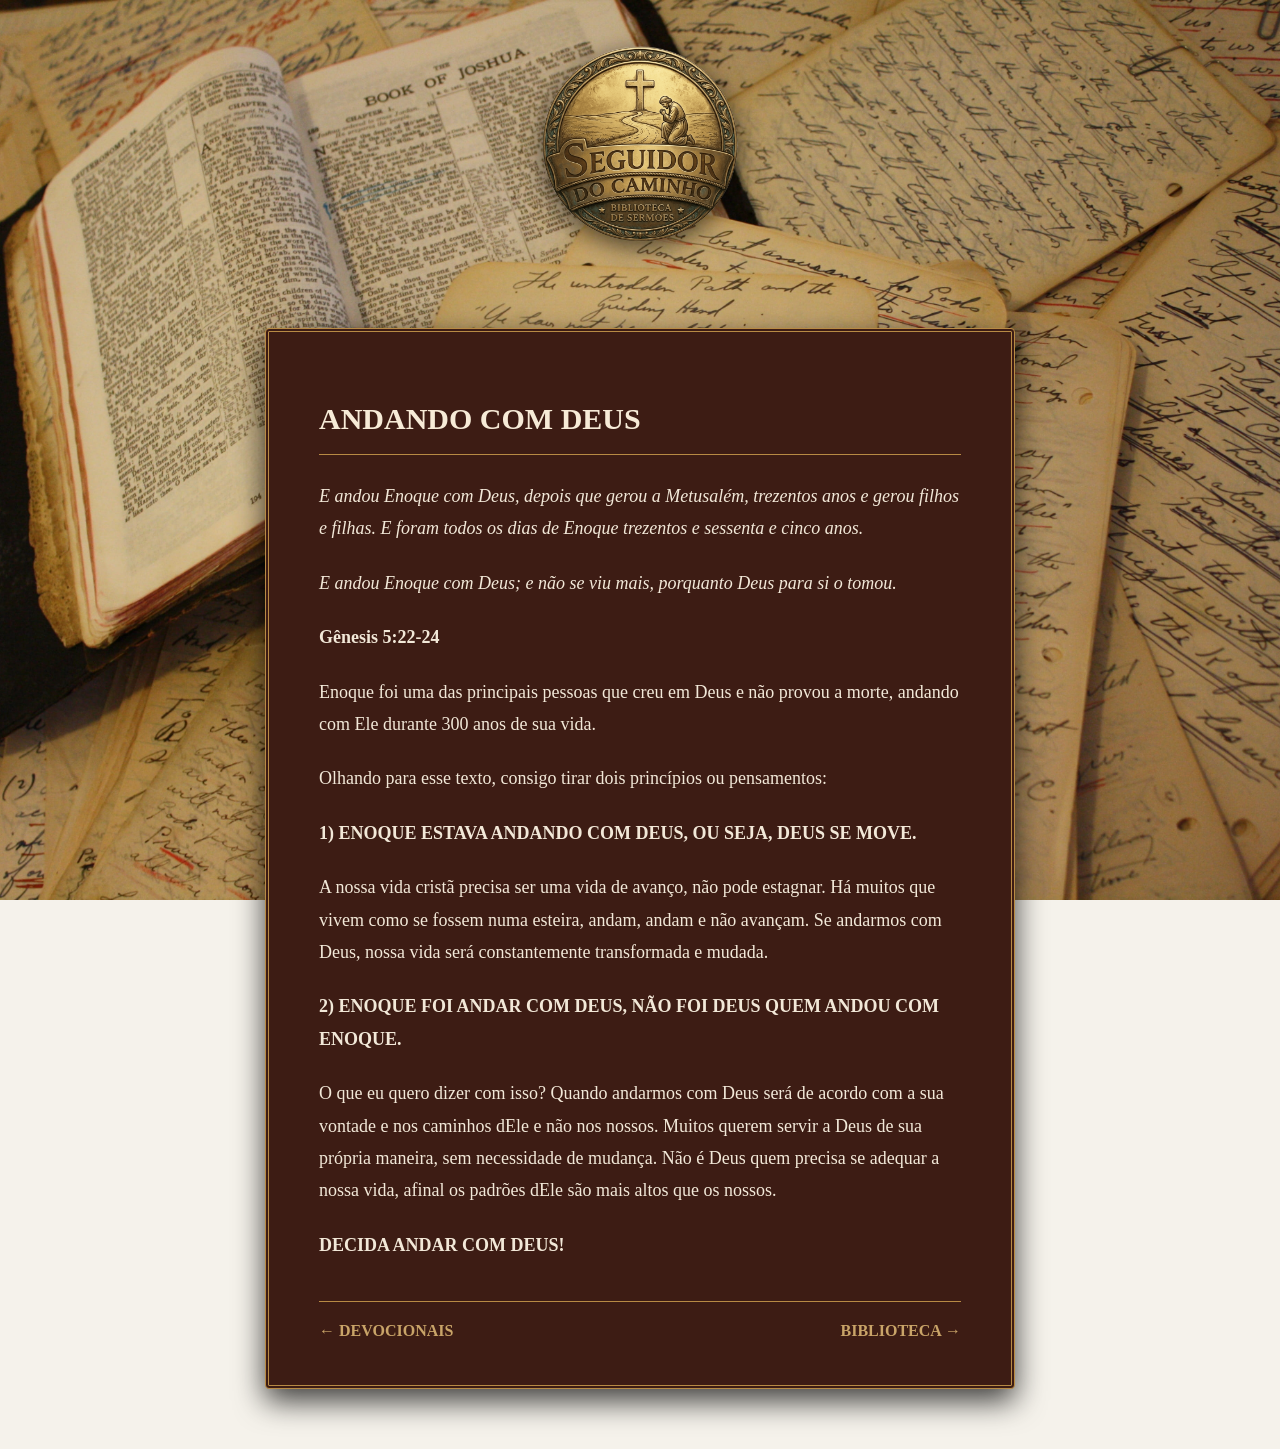
==== devocionais/andando-com-deus.html @ 27e47a00 "Add files via upload" ====
<!DOCTYPE html>
<html lang="pt-BR">

<head>
    <meta charset="UTF-8">

    <meta name="viewport" content="width=device-width, initial-scale=1.0">

    <title>ANDANDO COM DEUS — Seguidor do Caminho</title>

    <link rel="stylesheet" href="../estilo.css">
</head>

<body>

    <header class="cabecalho">
        <div class="cabecalho-conteudo">

            <a href="../index.html">
                <img src="../Logos.jpg" alt="Seguidor do Caminho" class="logo-imagem">
            </a>

        </div>
    </header>


    <main class="sermao">

        <div class="titulo-sermao">

            <h2>ANDANDO COM DEUS</h2>

        </div>


        <p>
            <em>
                E andou Enoque com Deus, depois que gerou a Metusalém,
                trezentos anos e gerou filhos e filhas. E foram todos os
                dias de Enoque trezentos e sessenta e cinco anos.
            </em>
        </p>

        <p>
            <em>
                E andou Enoque com Deus; e não se viu mais, porquanto Deus
                para si o tomou.
            </em>
        </p>

        <p>
            <strong>Gênesis 5:22-24</strong>
        </p>


        <p>
            Enoque foi uma das principais pessoas que creu em Deus e não
            provou a morte, andando com Ele durante 300 anos de sua vida.
        </p>


        <p>
            Olhando para esse texto, consigo tirar dois princípios ou
            pensamentos:
        </p>


        <p>
            <strong>1) ENOQUE ESTAVA ANDANDO COM DEUS, OU SEJA, DEUS SE MOVE.</strong>
        </p>

        <p>
            A nossa vida cristã precisa ser uma vida de avanço, não pode
            estagnar. Há muitos que vivem como se fossem numa esteira,
            andam, andam e não avançam. Se andarmos com Deus, nossa vida
            será constantemente transformada e mudada.
        </p>


        <p>
            <strong>2) ENOQUE FOI ANDAR COM DEUS, NÃO FOI DEUS QUEM ANDOU COM ENOQUE.</strong>
        </p>

        <p>
            O que eu quero dizer com isso? Quando andarmos com Deus será
            de acordo com a sua vontade e nos caminhos dEle e não nos
            nossos. Muitos querem servir a Deus de sua própria maneira,
            sem necessidade de mudança. Não é Deus quem precisa se adequar
            a nossa vida, afinal os padrões dEle são mais altos que os
            nossos.
        </p>


        <p>
            <strong>DECIDA ANDAR COM DEUS!</strong>
        </p>


        <div class="navegacao">

            <a href="index.html">
                ← DEVOCIONAIS
            </a>

            <a href="../index.html">
                BIBLIOTECA →
            </a>

        </div>

    </main>

</body>

</html>
---- estilo.css ----
/* =========================
   CONFIGURAÇÕES GERAIS
   ========================= */

* {
    box-sizing: border-box;
}

body {
    background-color: #f5f2eb;
    background-image: url("8268513-austrian-national-library-4868492.jpg");
    background-size: cover;
    background-position: center;
    background-attachment: fixed;
    color: #f2e8d8;
    font-family: Georgia, serif;
    margin: 0;
}

/* =========================
   CABEÇALHO
   ========================= */

header,
.cabecalho {
    background-color: transparent;
    padding: 35px 20px;
    text-align: center;
}

.cabecalho-conteudo {
    max-width: 900px;
    margin: auto;
}

.logo-imagem {
    display: block;
    max-width: 400px;
    width: 100%;
    height: auto;
    margin: 0 auto;
    filter: drop-shadow(0 6px 12px rgba(0, 0, 0, 0.6));
}

/* =========================
   PÁGINA INICIAL
   ========================= */

main.inicio {
    margin: 30px auto 60px auto;
    padding: 0 15px;
}

.tabela-container {
    max-width: 100%;
    width: 520px;
    margin: 0 auto;
    background-color: #3d1c14;
    border: 5px double #b88a44;
    box-shadow: 0 12px 30px rgba(0, 0, 0, 0.75);
    border-radius: 4px;
    overflow: hidden;
}

.tabela-cabecalho-autor {
    background-color: #6b2d1d;
    color: #f7ebd7;
    text-align: center;
    font-weight: bold;
    font-size: 1.15rem;
    padding: 14px 10px;
    border-bottom: 2px solid #b88a44;
    letter-spacing: 1.5px;
    text-transform: uppercase;
}

.tabela-sermoes {
    width: 100%;
    border-collapse: collapse;
}

.tabela-sermoes tr {
    transition: background-color 0.2s ease;
}

.tabela-sermoes tr:nth-child(odd) {
    background-color: #3b1a13;
}

.tabela-sermoes tr:nth-child(even) {
    background-color: #31150f;
}

.tabela-sermoes tr:hover {
    background-color: #4a2319;
}

.tabela-sermoes td {
    padding: 12px 10px;
    border-bottom: 1px solid #54281c;
    font-size: 0.95rem;
    vertical-align: middle;
}

.col-num {
    width: 12%;
    color: #c9a468;
    text-align: center;
    font-weight: bold;
}

.col-titulo {
    width: 68%;
    text-align: left;
}

.col-link {
    width: 20%;
    text-align: center;
    font-weight: bold;
}

.tabela-sermoes a {
    color: #f2e8d8;
    text-decoration: none;
    transition: color 0.2s ease;
}

.tabela-sermoes a:hover {
    color: #e0b353;
    text-decoration: underline;
}

.col-link a {
    color: #c9a468;
    letter-spacing: 0.5px;
}

.col-link a:hover {
    color: #ffffff;
}

/* =========================
   PÁGINA DO SERMÃO
   ========================= */

main.sermao {
    width: 90%;
    max-width: 750px;
    margin: 40px auto 60px auto;
    padding: 45px 50px;
    box-sizing: border-box;
    background-color: #3d1c14;
    border: 4px double #b88a44;
    box-shadow: 0 12px 30px rgba(0, 0, 0, 0.75);
    border-radius: 4px;
    color: #f2e8d8;
}

.titulo-sermao {
    border-bottom: 1px solid #b88a44;
    padding-bottom: 10px;
    margin-bottom: 25px;
}

main.sermao h2 {
    font-size: 30px;
    margin-bottom: 8px;
    color: #f7ebd7;
}

.autor-sermao {
    color: #c9a468;
    font-size: 17px;
}

main.sermao p {
    font-size: 18px;
    line-height: 1.8;
    margin-bottom: 22px;
    color: #f2e8d8;
}

/* =========================
   NAVEGAÇÃO
   ========================= */

.navegacao {
    border-top: 1px solid #b88a44;
    margin-top: 40px;
    padding-top: 20px;
    display: flex;
    justify-content: space-between;
}

.navegacao a {
    color: #c9a468;
    text-decoration: none;
    font-weight: bold;
}

.navegacao a:hover {
    color: #e0b353;
    text-decoration: underline;
}

/* =========================
   DISPOSITIVOS MÓVEIS
   ========================= */

@media (max-width: 600px) {

    .logo-imagem {
        max-width: 180px;
    }

    main.inicio {
        padding: 0 10px;
    }

    .tabela-sermoes td {
        padding: 10px 6px;
        font-size: 0.88rem;
    }

    main.sermao {
        margin: 20px auto;
        padding: 25px 20px;
    }

    main.sermao h2 {
        font-size: 24px;
    }

    main.sermao p {
        font-size: 16px;
    }
}
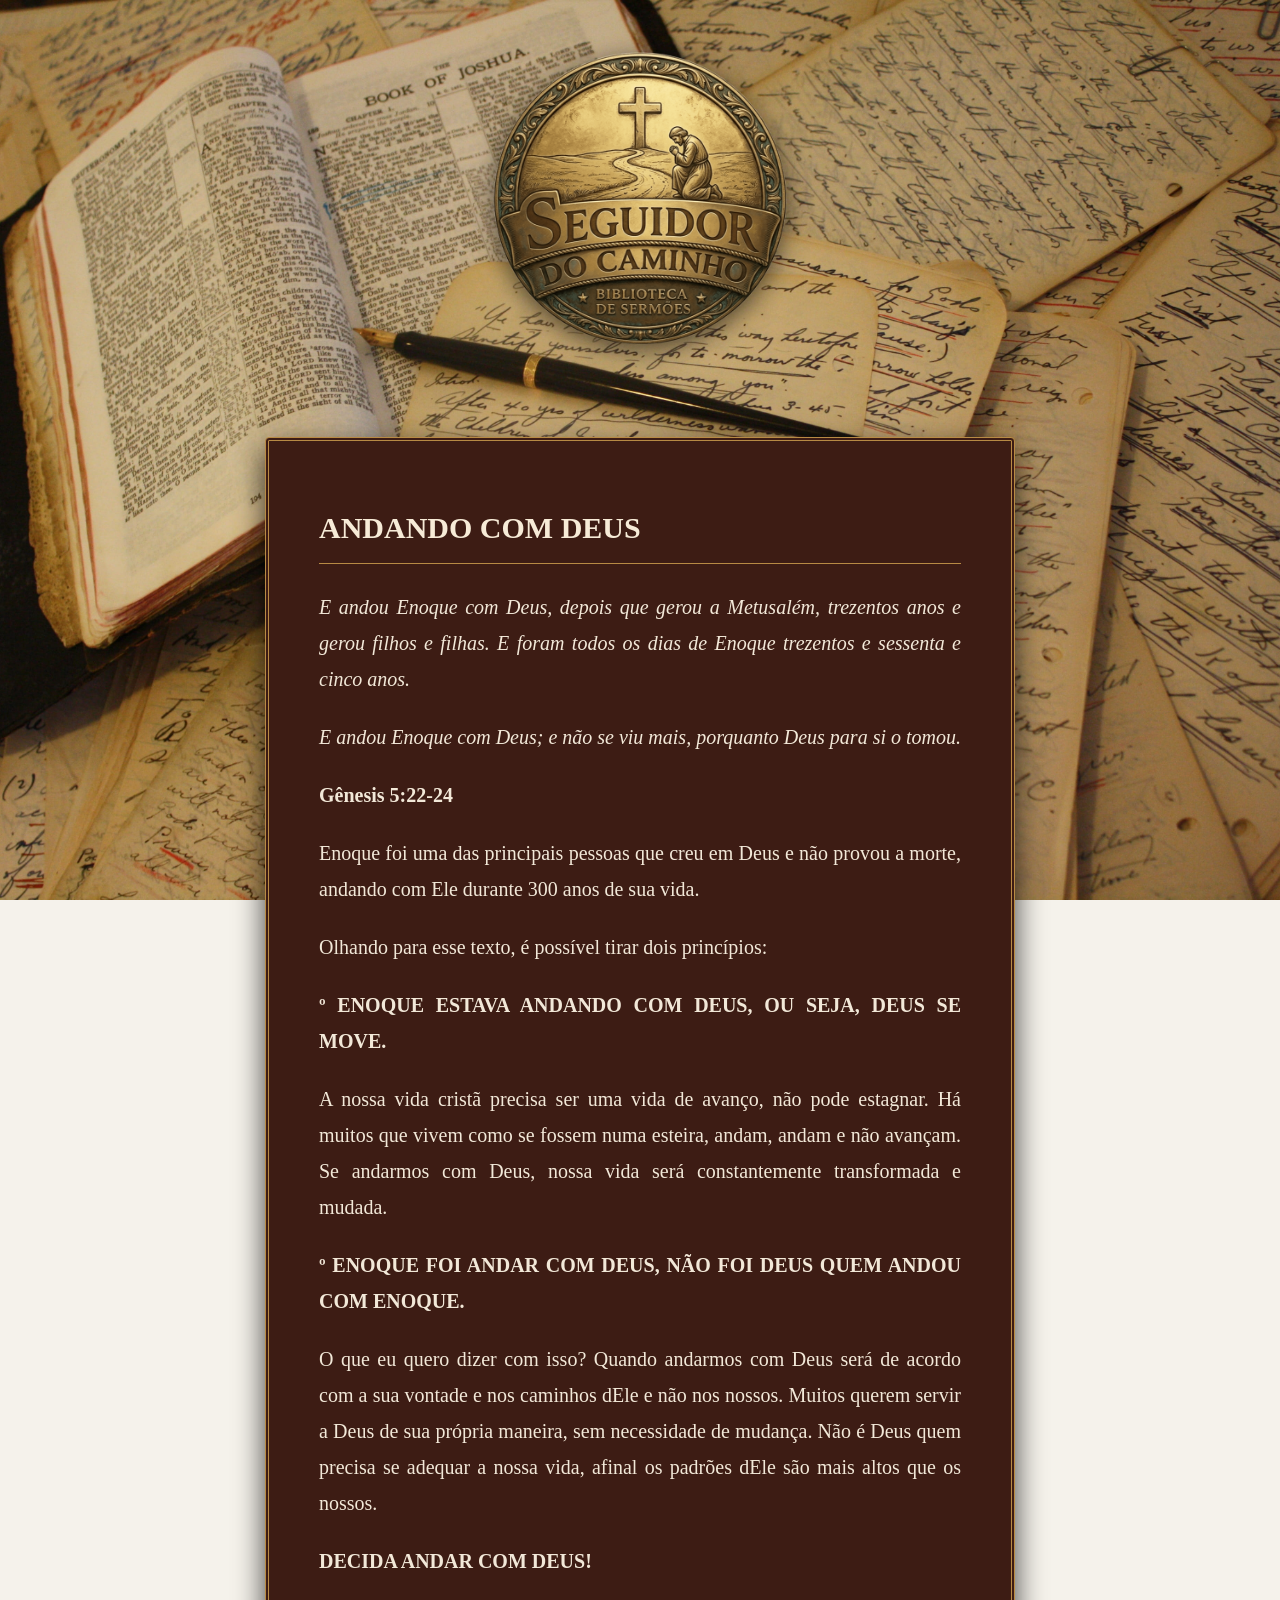
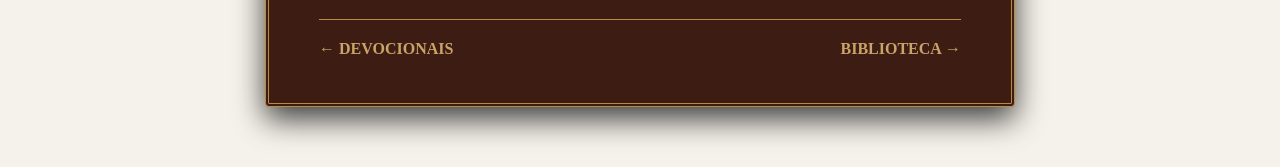
==== commit afb5aade: "Clean up HTML formatting in andando-com-deus.html Removed unnecessary HTML entities and fixed format" ====
--- a/devocionais/andando-com-deus.html
+++ b/devocionais/andando-com-deus.html
@@ -60,13 +60,12 @@
 
 
         <p>
-            Olhando para esse texto, consigo tirar dois princípios ou
-            pensamentos:
+            Olhando para esse texto, é possível tirar dois princípios:
         </p>
 
 
         <p>
-            <strong>1) ENOQUE ESTAVA ANDANDO COM DEUS, OU SEJA, DEUS SE MOVE.</strong>
+            <strong>º ENOQUE ESTAVA ANDANDO COM DEUS, OU SEJA, DEUS SE MOVE.</strong>
         </p>
 
         <p>
@@ -78,7 +77,7 @@
 
 
         <p>
-            <strong>2) ENOQUE FOI ANDAR COM DEUS, NÃO FOI DEUS QUEM ANDOU COM ENOQUE.</strong>
+            <strong>º ENOQUE FOI ANDAR COM DEUS, NÃO FOI DEUS QUEM ANDOU COM ENOQUE.</strong>
         </p>
 
         <p>
@@ -112,4 +111,4 @@
 
 </body>
 
-</html>+</html>
--- a/estilo.css
+++ b/estilo.css
@@ -35,7 +35,7 @@
 
 .logo-imagem {
     display: block;
-    max-width: 400px;
+    max-width: 600px;
     width: 100%;
     height: auto;
     margin: 0 auto;
@@ -175,10 +175,11 @@
 }
 
 main.sermao p {
-    font-size: 18px;
+    font-size: 20px;
     line-height: 1.8;
     margin-bottom: 22px;
     color: #f2e8d8;
+    text-align: justify;
 }
 
 /* =========================
@@ -234,5 +235,6 @@
 
     main.sermao p {
         font-size: 16px;
-    }
-}+        text-align: justify;
+    }
+}
